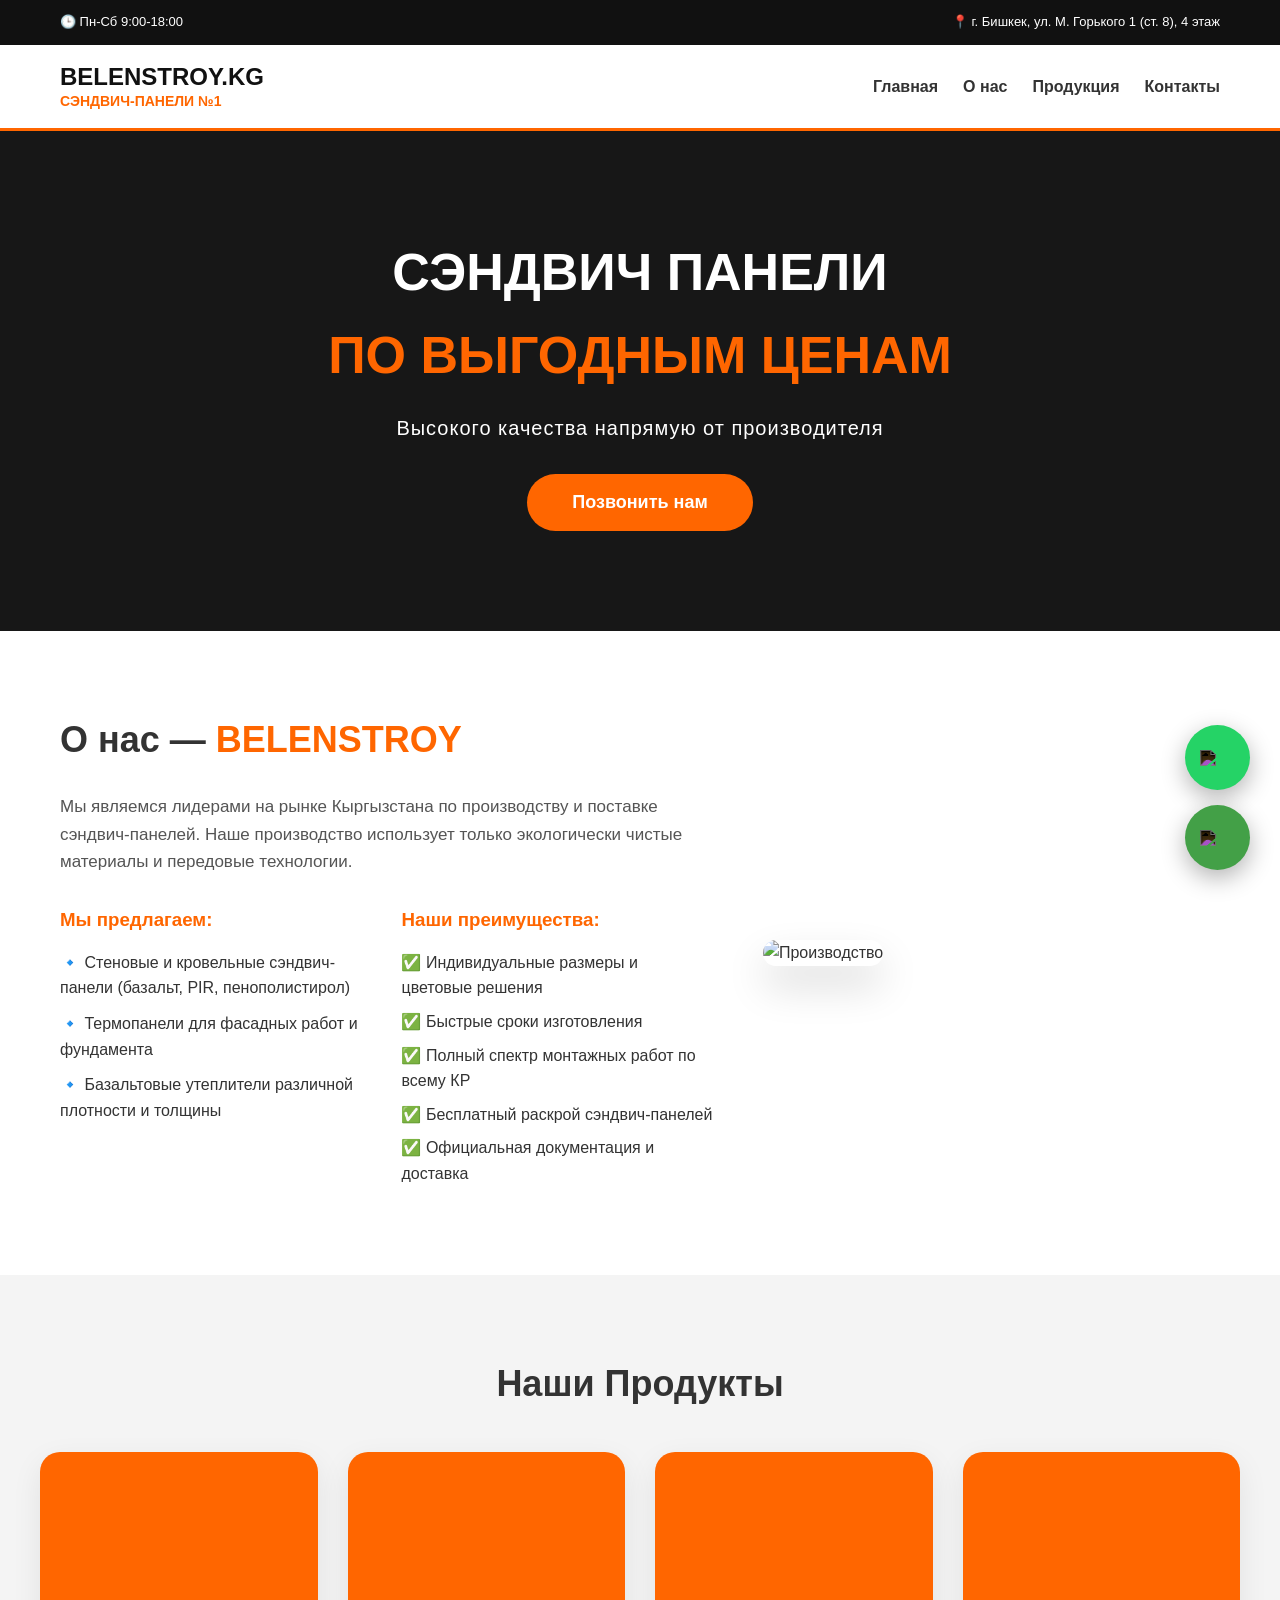
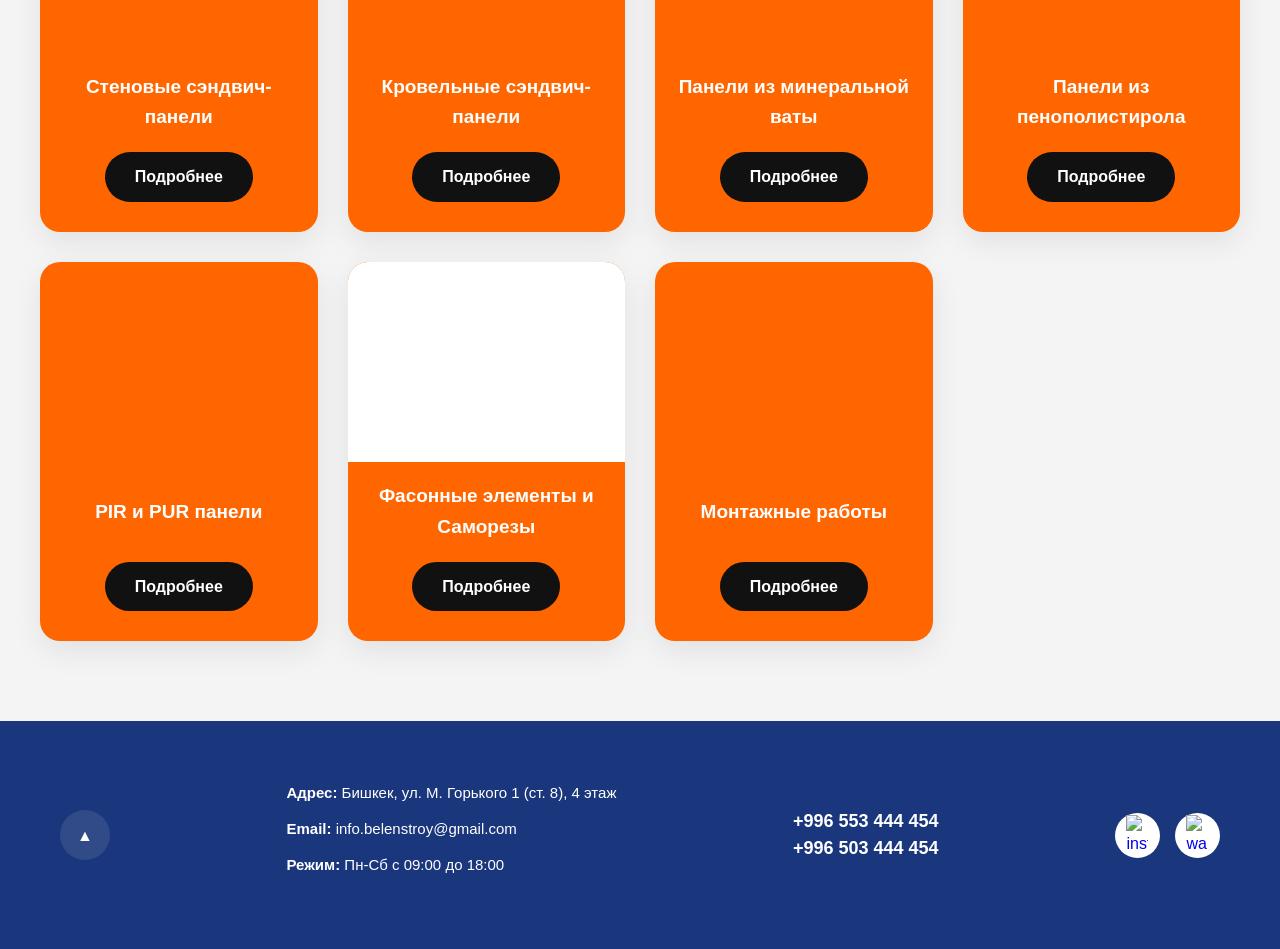
==== index.html @ 24ff6593 "Add files via upload" ====
<!DOCTYPE html>
<html lang="ru">
<head>
    <meta charset="UTF-8">
    <meta name="viewport" content="width=device-width, initial-scale=1.0">
    <title>Производство Сэндвич-панелей | BELENSTROY.KG</title>
    <link rel="stylesheet" href="style.css">
</head>
<body>

    <header class="top-bar">
        <div class="container top-flex">
            <div>🕒 Пн-Сб 9:00-18:00</div>
            <div>📍 г. Бишкек, ул. М. Горького 1 (ст. 8), 4 этаж</div>
        </div>
    </header>

    <nav class="main-nav">
        <div class="container nav-flex">
            <div class="logo">BELENSTROY.KG <span>Сэндвич-панели №1</span></div>
            <ul class="menu">
                <li><a href="index.html">Главная</a></li>
                <li><a href="#about">О нас</a></li>
                <li><a href="#services">Продукция</a></li>
                <li><a href="#footer">Контакты</a></li>
            </ul>
        </div>
    </nav>

    <section class="hero">
        <div class="container">
            <div class="hero-content">
                <h1>СЭНДВИЧ ПАНЕЛИ <br><span>ПО ВЫГОДНЫМ ЦЕНАМ</span></h1>
                <p>Высокого качества напрямую от производителя</p>
                <button class="btn-main" onclick="window.location.href='tel:+996553444454'">Позвонить нам</button>
            </div>
        </div>
    </section>

    <section class="about" id="about">
        <div class="container">
            <div class="about-flex">
                <div class="about-text">
                    <h2>О нас — <span>BELENSTROY</span></h2>
                    <p>Мы являемся лидерами на рынке Кыргызстана по производству и поставке сэндвич-панелей. Наше производство использует только экологически чистые материалы и передовые технологии.</p>

                    <div style="display: flex; gap: 30px; flex-wrap: wrap; margin-top: 30px;">
                        <div style="flex: 1; min-width: 280px;">
                            <h3 style="color: #ff6600; margin-bottom: 15px;">Мы предлагаем:</h3>
                            <ul style="list-style: none; padding: 0;">
                                <li style="margin-bottom: 10px;">🔹 Стеновые и кровельные сэндвич-панели (базальт, PIR, пенополистирол)</li>
                                <li style="margin-bottom: 10px;"></li>
                                <li style="margin-bottom: 10px;">🔹 Термопанели для фасадных работ и фундамента</li>
                                <li style="margin-bottom: 10px;">🔹 Базальтовые утеплители различной плотности и толщины</li>
                            </ul>
                        </div>

                        <div style="flex: 1; min-width: 280px;">
                            <h3 style="color: #ff6600; margin-bottom: 15px;">Наши преимущества:</h3>
                            <ul style="list-style: none; padding: 0;">
                                <li style="margin-bottom: 8px;">✅ Индивидуальные размеры и цветовые решения</li>
                                <li style="margin-bottom: 8px;">✅ Быстрые сроки изготовления</li>
                                <li style="margin-bottom: 8px;">✅ Полный спектр монтажных работ по всему КР</li>
                                <li style="margin-bottom: 8px;">✅ Бесплатный раскрой сэндвич-панелей</li>
                                <li style="margin-bottom: 8px;">✅ Официальная документация и доставка</li>
                            </ul>
                        </div>
                    </div>
                </div>
                <div class="about-image" style="flex: 0.7; min-width: 300px;">
                    <img src="photo/panel.jpg" alt="Производство" style="width: 100%; border-radius: 20px; box-shadow: 0 20px 40px rgba(0,0,0,0.15);">
                </div>
            </div>
        </div>
    </section>

    <section class="services container" id="services">
        <h2>Наши Продукты</h2>
        <div class="cards-grid">

            <div class="card active">
                <div class="card-img" style="background-image: url('photo/wall ssp.jpg');"></div>
                <h3>Стеновые сэндвич-панели</h3>
                <a href="stena.html" class="btn-card">Подробнее</a>
            </div>

            <div class="card active">
                <div class="card-img" style="background-image: url('photo/krp.jpg');"></div>
                <h3>Кровельные сэндвич-панели</h3>
                <a href="krovlya.html" class="btn-card">Подробнее</a>
            </div>

            <div class="card active">
                <div class="card-img" style="background-image: url('photo/sspmin.jpg');"></div>
                <h3>Панели из минеральной ваты</h3>
                <a href="stena.html" class="btn-card">Подробнее</a>
            </div>

            <div class="card active">
                <div class="card-img" style="background-image: url('photo/sppena.jpg');"></div>
                <h3>Панели из пенополистирола</h3>
                <a href="ssppentablo.html" class="btn-card">Подробнее</a>
            </div>

            <div class="card active">
                <div class="card-img" style="background-image: url('photo/pir.jpg');"></div>
                <h3>PIR и PUR панели</h3>
                <a href="pir.html" class="btn-card">Подробнее</a>
            </div>

            <div class="card active">
                <div class="card-img small-img" style="background-image: url('photo/samorezy.jpg');"></div>
                <h3>Фасонные элементы и Саморезы</h3>
                <a href="samorezy.html" class="btn-card">Подробнее</a>
            </div>

            <div class="card active">
                <div class="card-img" style="background-image: url('photo/montage.webp');"></div>
                <h3>Монтажные работы</h3>
                <a href="montazh.html" class="btn-card">Подробнее</a>
            </div>

        </div>
    </section>

    <footer class="footer" id="footer">
        <div class="container footer-flex">
            <div class="btn-up" onclick="window.scrollTo({top: 0, behavior: 'smooth'});">▲</div>
            <div class="footer-info">
                <p><strong>Адрес:</strong> Бишкек, ул. М. Горького 1 (ст. 8), 4 этаж</p>
                <p><strong>Email:</strong> info.belenstroy@gmail.com</p>
                <p><strong>Режим:</strong> Пн-Сб с 09:00 до 18:00</p>
            </div>
            <div class="footer-phone" style="font-size: 18px; line-height: 1.5;">
                +996 553 444 454<br>
                +996 503 444 454
            </div>
            <div class="social-icons">
                <a href="https://instagram.com/belenstroy.kg" target="_blank"><img src="https://cdn-icons-png.flaticon.com/512/174/174855.png" alt="inst"></a>
                <a href="https://wa.me/996553444454"><img src="https://cdn-icons-png.flaticon.com/512/733/733585.png" alt="wa"></a>
            </div>
        </div>
    </footer>

    <div class="fixed-contacts">
        <a href="https://wa.me/996553444454" class="btn-wa">
            <img src="https://cdn-icons-png.flaticon.com/512/733/733585.png" style="width: 35px; filter: invert(1);">
        </a>
        <a href="tel:+996553444454" class="btn-call">
            <img src="https://cdn-icons-png.flaticon.com/512/724/724664.png" style="width: 35px; filter: invert(1);">
        </a>
    </div>

</body>
</html>
---- style.css ----
/* ОБЩИЕ СТИЛИ */
* { box-sizing: border-box; margin: 0; padding: 0; }
body { font-family: 'Segoe UI', Arial, sans-serif; background: #f4f4f4; color: #333; line-height: 1.6; }
.container { max-width: 1200px; margin: 0 auto; padding: 0 20px; }
a { text-decoration: none; }

/* ШАПКА (TOP BAR) */
.top-bar { background: #111; color: #fff; padding: 12px 0; font-size: 13px; }
.top-flex { display: flex; justify-content: space-between; align-items: center; }

/* НАВИГАЦИЯ */
.main-nav { background: #fff; padding: 20px 0; border-bottom: 3px solid #ff6600; position: sticky; top: 0; z-index: 1000; }
.nav-flex { display: flex; justify-content: space-between; align-items: center; }
.logo { font-weight: bold; font-size: 24px; text-transform: uppercase; color: #111; line-height: 1; }
.logo span { color: #ff6600; display: block; font-size: 14px; margin-top: 5px; }
.menu { display: flex; list-style: none; gap: 25px; }
.menu a { color: #333; font-weight: 600; transition: 0.3s; }
.menu a:hover { color: #ff6600; }

/* ГЛАВНЫЙ БАННЕР (HERO) */
.hero {
    background: #333 url('photo/maing.jpg') center center / cover no-repeat;
    height: 500px;
    display: flex;
    align-items: center;
    position: relative;
    color: #fff;
    text-align: center;
}
.hero::before {
    content: ""; position: absolute; top:0; left:0; right:0; bottom:0;
    background: rgba(0,0,0,0.55);
}
.hero-content { position: relative; z-index: 2; width: 100%; }
.hero h1 { font-size: 52px; margin-bottom: 15px; text-transform: uppercase; font-weight: 800; }
.hero h1 span { color: #ff6600; }
.hero p { font-size: 20px; margin-bottom: 30px; letter-spacing: 1px; }
.btn-main { background: #ff6600; color: #fff; border: none; padding: 18px 45px; border-radius: 35px; font-weight: bold; cursor: pointer; font-size: 18px; transition: 0.3s; }
.btn-main:hover { background: #e65c00; transform: translateY(-3px); }

/* РАЗДЕЛ О НАС */
.about { padding: 80px 0; background: #fff; }
.about-flex { display: flex; align-items: center; gap: 50px; flex-wrap: wrap; }
.about-text { flex: 1; min-width: 300px; }
.about-text h2 { font-size: 36px; margin-bottom: 25px; }
.about-text h2 span { color: #ff6600; }
.about-text p { margin-bottom: 20px; font-size: 17px; color: #555; }
.benefits { display: flex; gap: 30px; margin-top: 40px; }
.benefit-item { text-align: center; }
.benefit-item strong { display: block; font-size: 32px; color: #ff6600; }
.benefit-item span { font-size: 13px; color: #888; text-transform: uppercase; font-weight: bold; }

/* КАРТОЧКИ УСЛУГ */
.services { padding: 80px 0; text-align: center; }
.services h2 { font-size: 36px; margin-bottom: 40px; }
.cards-grid {
    display: grid;
    grid-template-columns: repeat(auto-fit, minmax(250px, 1fr));
    gap: 30px;
}
.card {
    background: #fff; border-radius: 20px; padding-bottom: 30px;
    overflow: hidden; box-shadow: 0 10px 30px rgba(0,0,0,0.08);
    transition: 0.3s; text-align: center;
}
.card.active { background: #ff6600; color: #fff; }
.card-img { height: 200px; background-size: cover; background-position: center; width: 100%; }
.card-img.small-img { background-size: 70%; background-color: #fff; background-repeat: no-repeat; }
.card h3 { font-size: 19px; margin: 25px 15px; height: 50px; display: flex; align-items: center; justify-content: center; }
.btn-card {
    background: #111; color: #fff; border: none; padding: 12px 30px;
    border-radius: 25px; font-weight: bold; cursor: pointer; transition: 0.3s;
    display: inline-block;
}

/* СТРАНИЦА ТОВАРА (ДЕТАЛЬНО) */
.product-detail { display: flex; gap: 50px; flex-wrap: wrap; background: #fff; padding: 40px; border-radius: 25px; box-shadow: 0 15px 40px rgba(0,0,0,0.05); margin-top: 50px; }
.product-detail img { width: 100%; border-radius: 20px; }

/* ПОДВАЛ (FOOTER) */
.footer { background: #1a367c; color: #fff; padding: 60px 0; position: relative; }
.footer-flex { display: flex; justify-content: space-between; align-items: center; flex-wrap: wrap; gap: 40px; }
.footer-info p { margin-bottom: 12px; font-size: 15px; }
.footer-phone { font-size: 28px; font-weight: 800; color: #fff; }
.social-icons { display: flex; gap: 15px; }
.social-icons a { width: 45px; height: 45px; background: #fff; border-radius: 50%; display: flex; align-items: center; justify-content: center; transition: 0.3s; }
.social-icons img { width: 22px; }

/* КНОПКИ СВЯЗИ */
.fixed-contacts { position: fixed; bottom: 30px; right: 30px; display: flex; flex-direction: column; gap: 15px; z-index: 2000; }
.btn-wa, .btn-call { width: 65px; height: 65px; border-radius: 50%; display: flex; align-items: center; justify-content: center; box-shadow: 0 8px 25px rgba(0,0,0,0.3); }
.btn-wa { background: #25D366; }
.btn-call { background: #43a047; }
.btn-up { width: 50px; height: 50px; background: rgba(255,255,255,0.1); border-radius: 50%; display: flex; align-items: center; justify-content: center; cursor: pointer; }
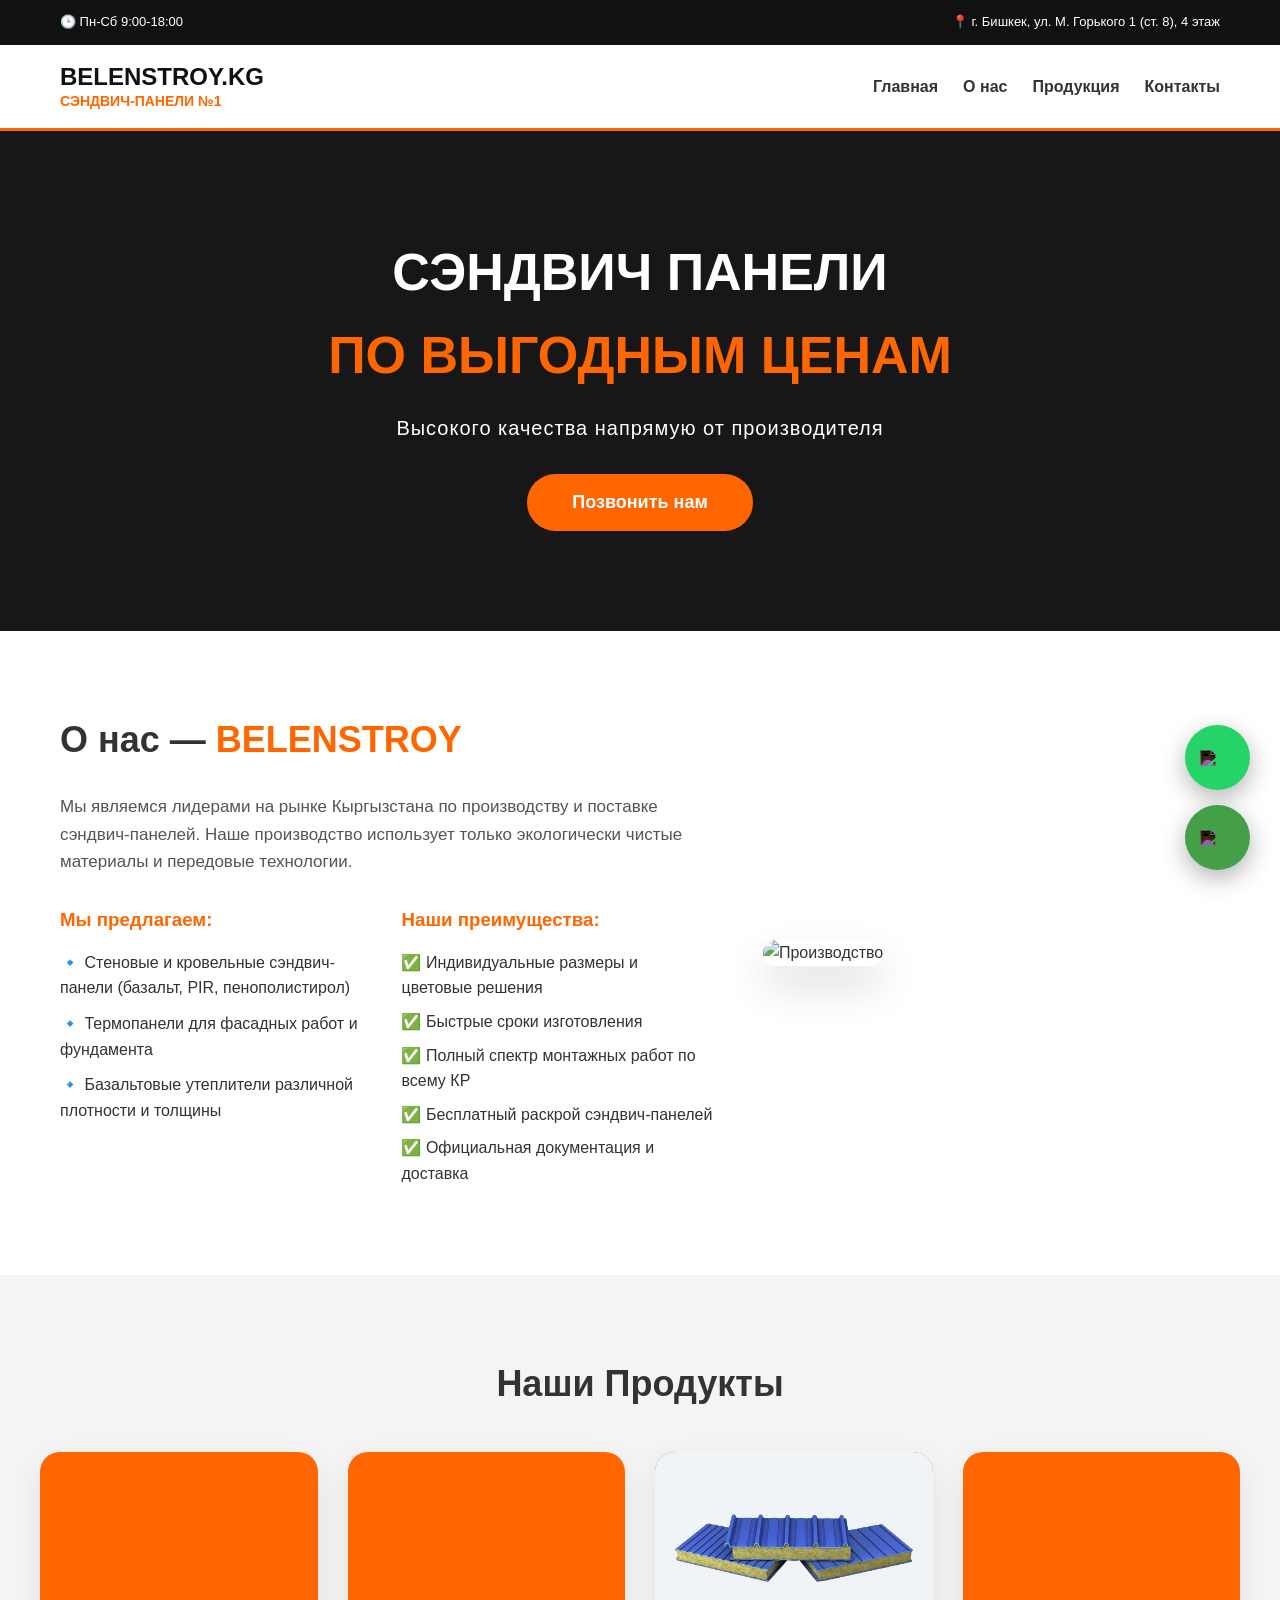
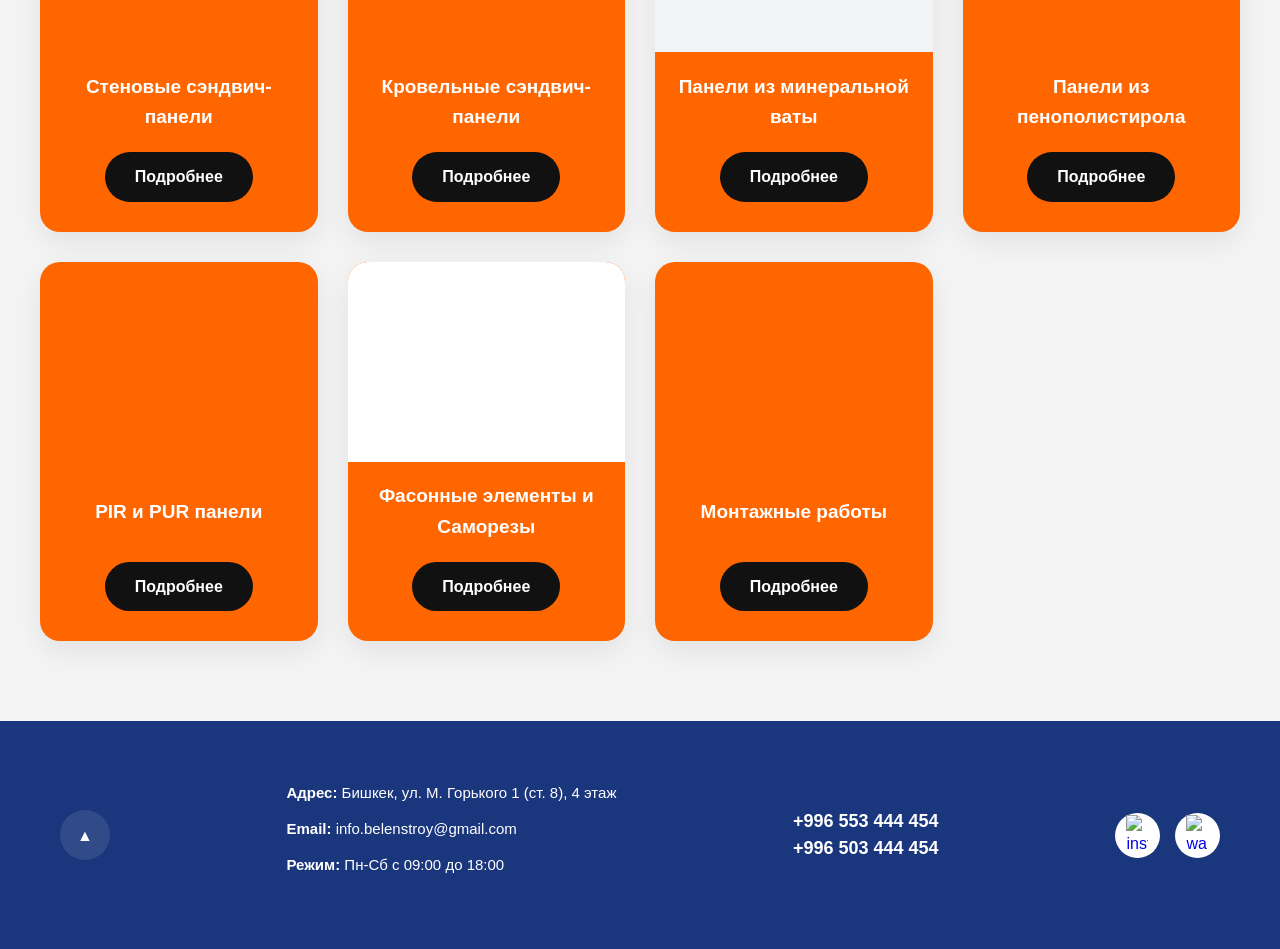
==== commit fccfa889: "Update index.html" ====
--- a/index.html
+++ b/index.html
@@ -91,7 +91,7 @@
             </div>
 
             <div class="card active">
-                <div class="card-img" style="background-image: url('photo/sspmin.jpg');"></div>
+                <div class="card-img" style="background-image: url('sspmin.jpg');"></div>
                 <h3>Панели из минеральной ваты</h3>
                 <a href="stena.html" class="btn-card">Подробнее</a>
             </div>
@@ -152,4 +152,4 @@
     </div>
 
 </body>
-</html>+</html>
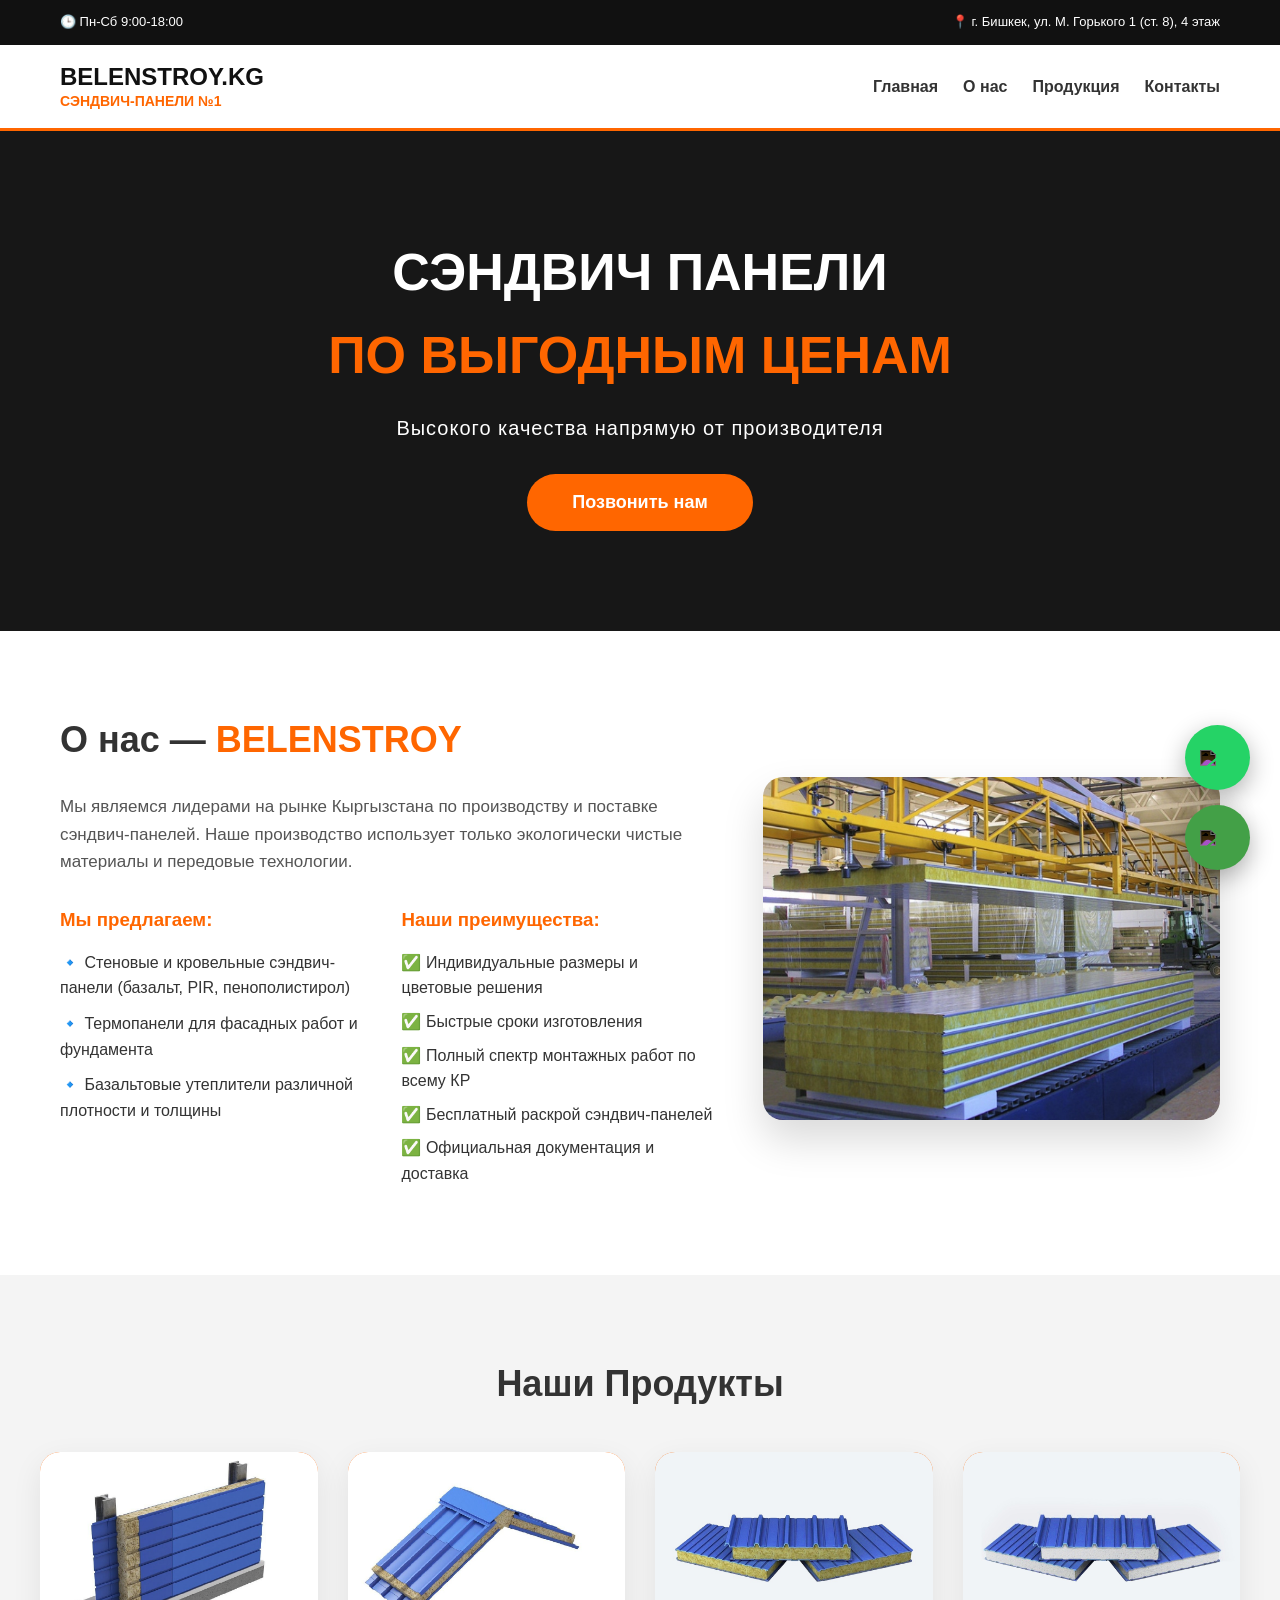
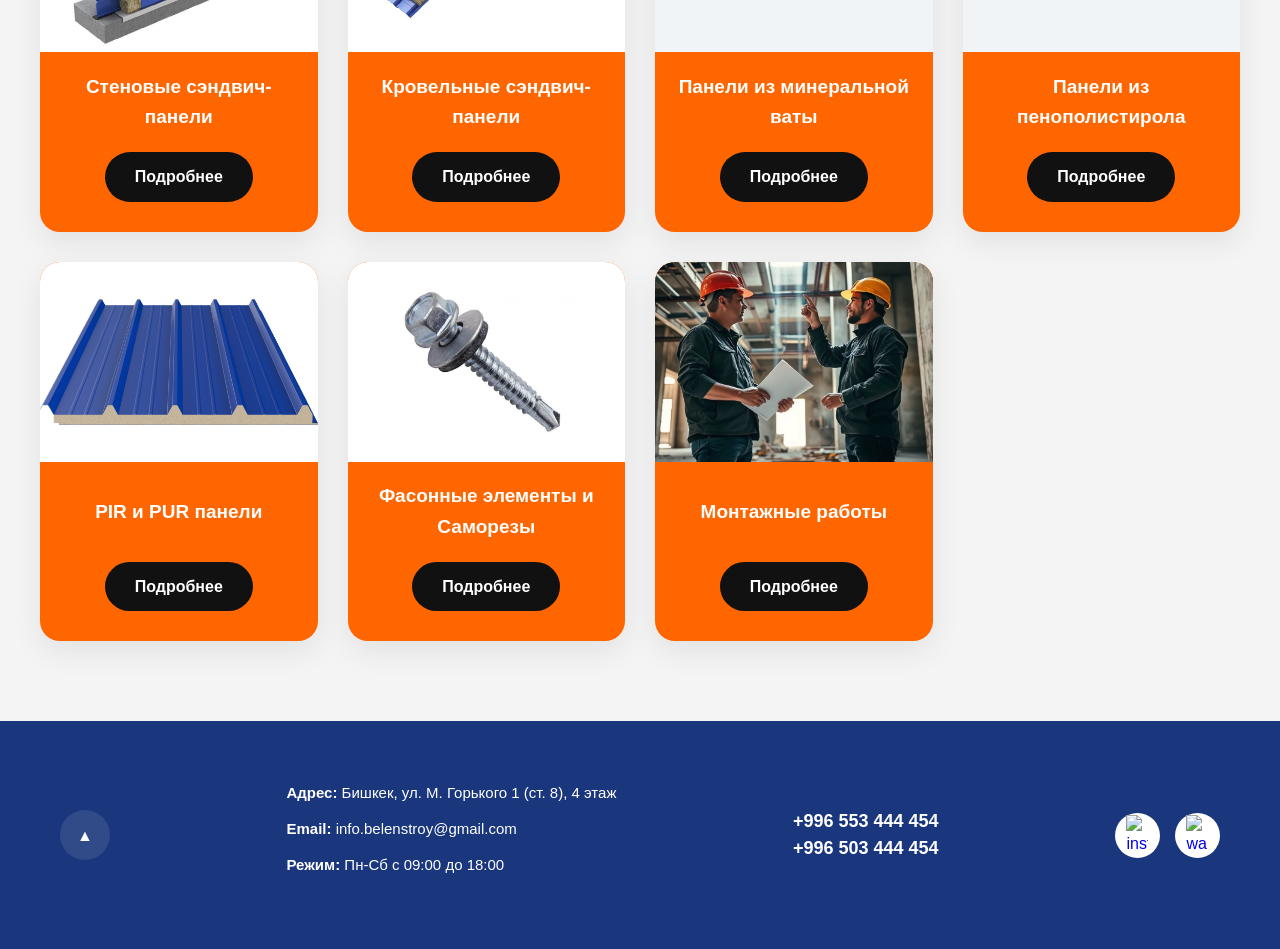
==== commit 5bcda9aa: "Update index.html" ====
--- a/index.html
+++ b/index.html
@@ -68,7 +68,7 @@
                     </div>
                 </div>
                 <div class="about-image" style="flex: 0.7; min-width: 300px;">
-                    <img src="photo/panel.jpg" alt="Производство" style="width: 100%; border-radius: 20px; box-shadow: 0 20px 40px rgba(0,0,0,0.15);">
+                    <img src="panel.jpg" alt="Производство" style="width: 100%; border-radius: 20px; box-shadow: 0 20px 40px rgba(0,0,0,0.15);">
                 </div>
             </div>
         </div>
@@ -79,13 +79,13 @@
         <div class="cards-grid">
 
             <div class="card active">
-                <div class="card-img" style="background-image: url('photo/wall ssp.jpg');"></div>
+                <div class="card-img" style="background-image: url('wall ssp.jpg');"></div>
                 <h3>Стеновые сэндвич-панели</h3>
                 <a href="stena.html" class="btn-card">Подробнее</a>
             </div>
 
             <div class="card active">
-                <div class="card-img" style="background-image: url('photo/krp.jpg');"></div>
+                <div class="card-img" style="background-image: url('krp.jpg');"></div>
                 <h3>Кровельные сэндвич-панели</h3>
                 <a href="krovlya.html" class="btn-card">Подробнее</a>
             </div>
@@ -97,25 +97,25 @@
             </div>
 
             <div class="card active">
-                <div class="card-img" style="background-image: url('photo/sppena.jpg');"></div>
+                <div class="card-img" style="background-image: url('sppena.jpg');"></div>
                 <h3>Панели из пенополистирола</h3>
                 <a href="ssppentablo.html" class="btn-card">Подробнее</a>
             </div>
 
             <div class="card active">
-                <div class="card-img" style="background-image: url('photo/pir.jpg');"></div>
+                <div class="card-img" style="background-image: url('pir.jpg');"></div>
                 <h3>PIR и PUR панели</h3>
                 <a href="pir.html" class="btn-card">Подробнее</a>
             </div>
 
             <div class="card active">
-                <div class="card-img small-img" style="background-image: url('photo/samorezy.jpg');"></div>
+                <div class="card-img small-img" style="background-image: url('samorezy.jpg');"></div>
                 <h3>Фасонные элементы и Саморезы</h3>
                 <a href="samorezy.html" class="btn-card">Подробнее</a>
             </div>
 
             <div class="card active">
-                <div class="card-img" style="background-image: url('photo/montage.webp');"></div>
+                <div class="card-img" style="background-image: url('montage.webp');"></div>
                 <h3>Монтажные работы</h3>
                 <a href="montazh.html" class="btn-card">Подробнее</a>
             </div>
